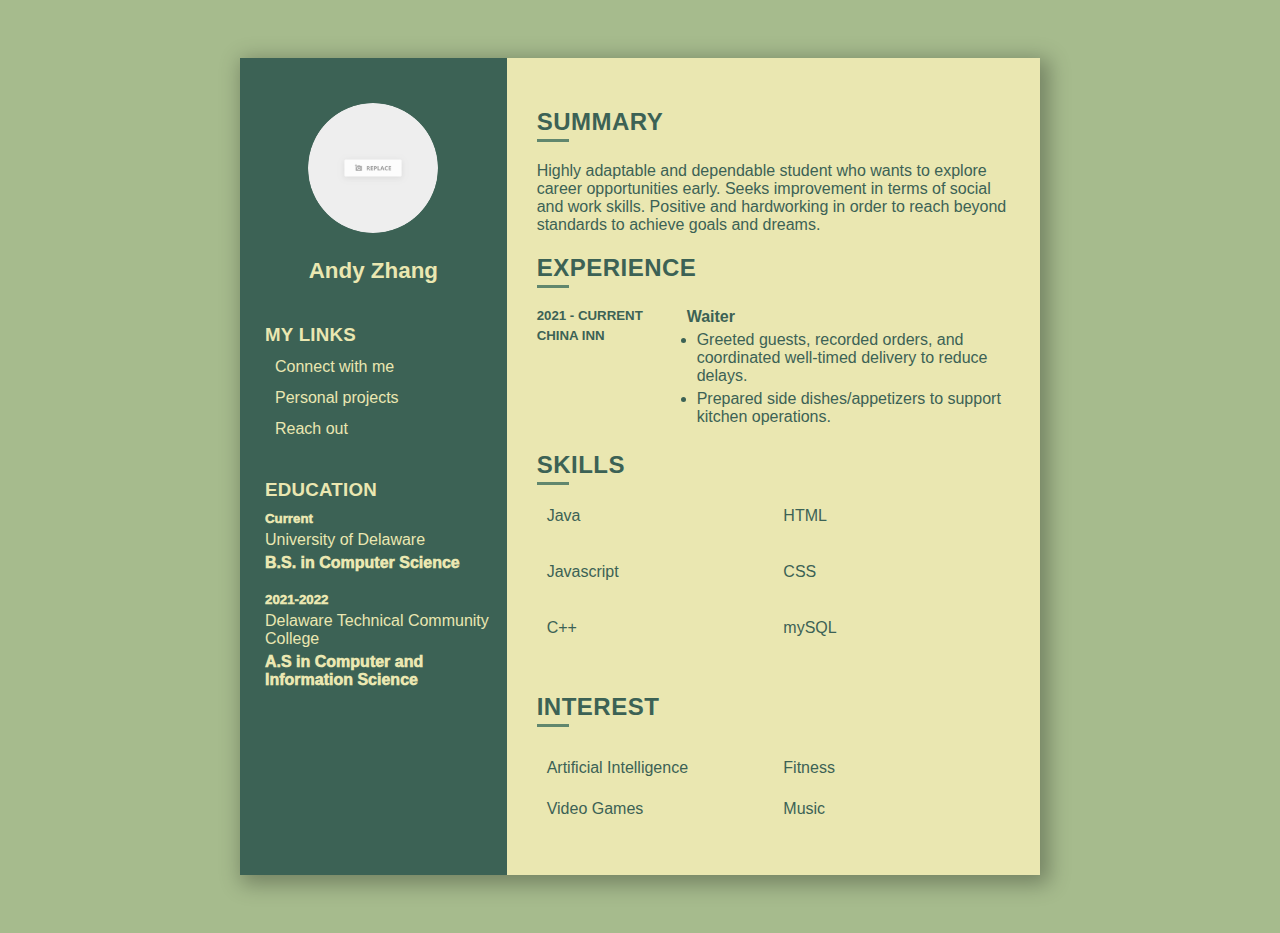
==== index.html @ e6d06d62 "Rename myPage.html to index.html" ====
<!-- Website based on the layout of this video https://www.youtube.com/watch?v=hnjHCmaUVPg&t=540s&ab_channel=OnlineTutorials -->
<!DOCTYPE html>
<html lang="en">
  <head>
    <meta charset="UTF-8" />
    <meta http-equiv="X-UA-Compatible" content="IE=edge" />
    <meta name="discription" content="Andy Zhang's portfolio website" />
    <title>Andy Zhang</title>
    <link
      rel="stylesheet"
      href="https://cdnjs.cloudflare.com/ajax/libs/font-awesome/6.2.1/css/all.min.css"
      integrity="sha512-MV7K8+y+gLIBoVD59lQIYicR65iaqukzvf/nwasF0nqhPay5w/9lJmVM2hMDcnK1OnMGCdVK+iQrJ7lzPJQd1w=="
      crossorigin="anonymous"
      referrerpolicy="no-referrer"
    />
    <link rel="stylesheet" href="styles.css" />
    <script defer src="logic.js"></script>
  </head>
  <body>
    <div class="container">
      <div class="left_side">
        <div class="profile">
          <div class="image_box">
            <img
              src="template.png"
              alt="template.png"
              draggable="false"
            />
          </div>
          <div class="nameOf">
            <h2>Andy Zhang</h2>
          </div>
        </div>
        <div class="contact_information">
          <ul>
            <h3 class="left_title">My Links</h3>
            <li>
              <span class="icon">
                <a
                  class="link"
                  href="https://www.linkedin.com/in/azhang77/"
                  target="_blank"
                >
                  <i class="fa-brands fa-linkedin"></i
                >
              </span>
              <h4 class="icon_text">Connect with me</h4>
            </a>
            </li>
            <li>
              <span class="icon">
                <a
                  class="link"
                  href="https://github.com/azhang777"
                  target="_blank"
                >
                  <i class="fa-brands fa-github"></i
                >
              </span>
              <h4 class="icon_text">Personal projects</h4>
            </a>
            </li>
            <li>
              <span class="icon">
                <a
                  class="link"
                  href="mailto:andyzhanggm@gmail.com?subject=Email Subject&body=Email Body"
                  target="_blank"
                  ><i class="fa-solid fa-envelope"></i
                >
              </span>
              <h4 class="icon_text">Reach out</h4>
            </a> 
            <!-- I want to have text and icon linked. Thats why the a tag looks weird. -->
            </li>
          </ul>
        </div>
        <div class="contact_information education">
          <ul>
            <h3 class="left_title">Education</h3>
            <li>
              <h5>Current</h5>
              <h4>University of Delaware</h4>
              <h4>B.S. in Computer Science</h4>
            </li>
            <li>
              <h5>2021-2022</h5>
              <h4>Delaware Technical Community College</h4>
              <h4>A.S in Computer and Information Science</h4>
            </li>
          </ul>
        </div>
      </div>
      <div class="right_side">
        <div class="summary">
          <h2 class="right_title">Summary</h2>
          <div class="box">
            <p>
              Highly adaptable and dependable student who wants to explore career
              opportunities early. Seeks improvement in terms of social and work
              skills. Positive and hardworking in order to reach beyond standards
              to achieve goals and dreams.
            </p>
          </div>
        </div>
        <div class="work_experience">
          <h2 class="right_title">Experience</h2>
          <div class="box">
            <div class="year_and_company">
              <h5>2021 - Current</h5>
              <h5>China Inn</h5>
            </div>
            <div class="text">
              <h4>Waiter</h4>
              <li>
                Greeted guests, recorded orders, and coordinated well-timed
                delivery to reduce delays.
              </li>
              <li>
                Prepared side dishes/appetizers to support kitchen operations.
              </li>
            </div>
          </div>
        </div>
        <div class="skills">
          <h2 class="right_title">Skills</h2>
          <div class="box">
            <div class="column">
              <ul>
                <li>
                  <span class="icon">
                    <i class="fa-brands fa-java"></i>
                  </span>
                  <h4 class="skills_text" id="java">Java</h4>
                  <div class="skill_level" id="java_level">
                    <div class="percent">
                      <div style="width: 80%"></div>
                    </div>
                  </div>
                </li>
                <li>
                  <span class="icon">
                    <i class="fa-brands fa-js"></i>
                  </span>
                  <h4 class="skills_text" id="javascript">Javascript</h4>
                  <div class="skill_level" id="javascript_level">
                    <div class="percent">
                      <div style="width: 60%"></div>
                    </div>
                  </div>
                </li>
                <li>
                  <span class="icon">
                    <i class="fa-solid fa-code"></i>
                  </span>
                  <h4 class="skills_text" id="cplusplus">C++</h4>
                  <div class="skill_level" id="cplusplus_level">
                    <div class="percent">
                      <div style="width: 60%"></div>
                    </div>
                  </div>
                <!-- I want to have text and icon linked. Thats why the a tag looks weird. -->
                </li>
              </ul>
            </div>
            <div class="column">
              <ul>
                <li>
                  <span class="icon">
                    <i class="fa-brands fa-html5"></i>
                  </span>
                  <h4 class="skills_text" id="html">HTML</h4>
                  <div class="skill_level" id="html_level">
                    <div class="percent">
                      <div style="width: 50%"></div>
                    </div>
                  </div>
                </li>
                <li>
                  <span class="icon">
                    <i class="fa-brands fa-css3-alt"></i>
                  </span>
                  <h4 class="skills_text" id="css">CSS</h4>
                  <div class="skill_level" id="css_level">
                    <div class="percent">
                      <div style="width: 50%"></div>
                    </div>
                  </div>
                </li>
                <li>
                  <span class="icon">
                    <i class="fa-solid fa-database"></i>
                  </span>
                  <h4 class="skills_text" id="mySQL">mySQL</h4>
                  <div class="skill_level" id="mySQL_level">
                    <div class="percent">
                      <div style="width: 40%"></div>
                    </div>
                  </div>
                </li>
              </ul>
            </div>
          </div>
        </div>
        <div class="interest">
            <h2 class="right_title">Interest</h2>
            <ul>
              <li>
                <span class="icon">
                  <i class="fa-solid fa-robot"></i>
                </span>
                <h4 class="icon_text">Artificial Intelligence</h4>
              </li>
              <li>
                <span class="icon">
                  <i class="fa-solid fa-heart"></i>
                </span>
                <h4 class="icon_text">Fitness</h4>
              </li>
              <li>
                <span class="icon">
                  <i class="fa-solid fa-gamepad"></i>
                </span>
                <h4 class="icon_text">Video Games</h4>
              </li>
              <li>
                <span class="icon">
                  <i class="fa-solid fa-music"></i>
                </span>
                <h4 class="icon_text">Music</h4>
              </li>
            </ul>
          </div>
      </div>
    </div>
  </body>
</html>
---- styles.css ----
body {
  /*background: url("");*/
  font-family: Arial, Helvetica, sans-serif;
  background-color: #a6bb8d;
  display: flex;
  justify-content: center;
  align-items: center;
  min-height: 100vh;
}

.container {
  position: relative;
  width: 100%;
  max-width: 800px;
  min-height: 500px;
  background: whitesmoke;
  margin: 50px;
  display: grid;
  grid-template-columns: 1fr 2fr;
  box-shadow: 5px 5px 20px 4px rgba(0, 0, 0, 0.3);
}

.container .left_side {
  color: #eae7b1;
  position: relative;
  background: #3c6255;
  padding: 15px;
}

.link {
  color: inherit;
  text-decoration: none;
}

.profile {
  display: flex;
  flex-direction: column;
  align-items: center;
  padding-top: 30px;
}

.image_box {
  position: relative;
  width: 130px;
  height: 130px;
  border-radius: 50%;
  overflow: hidden;
}

.image_box img {
  width: 100%;
  height: 100%;
  object-fit: contain;
}

.nameOf h2 {
  font-size: 1.4em;
  margin: 25px 0px 0px 0px;
}

.left_title {
  text-transform: uppercase;
  letter-spacing: 0.25px;
  margin: 25px 0px 10px 0px;
}

.contact_information {
  margin: 40px 0px 0px 0px;
}
.contact_information ul {
  position: relative;
  padding-left: 10px;
  margin: 10px 0px 5px 0px;
}

.contact_information ul li {
  position: relative;
  list-style: none;
  margin: 10px 0px;
}

.icon {
  margin-right: 10px;
  font-size: 18px;
  white-space: 20px;
}

.icon_text {
  display: inline;
  font-weight: 100;
}
.education h5 {
  font-weight: 1000;
  margin: 10px 0px 5px 0px;
}

.education h4 {
  margin: 0px 0px 20px 0px;
  font-weight: 1000;
}

.education h4:nth-child(2) {
  margin: 0px 0px 5px 0px;
  font-weight: 400;
}

.container .right_side {
  color: #3c6255;
  position: relative;
  background: #eae7b1;
  padding: 30px;
}

.right_title {
  text-transform: uppercase;
  letter-spacing: 0.5px;
}

.right_title::after {
  content: "";
  display: block;
  width: 32px;
  padding-top: 3px;
  border-bottom: 3px solid #61876e;
}

.box {
  display: flex;
  flex-direction: row;
  margin: 20px 0px;
}

.summary p {
  margin: 0px 0px 0px 0px;
}
.work_experience .box .year_and_company h5 {
  text-transform: uppercase;
  margin: 0px 0px 5px 0px;
  min-width: 150px;
  font-weight: 800;
}

.work_experience .box .text h4 {
  margin: 0px 0px 0px 0px;
}

.work_experience .box .text li {
  margin: 5px 0px 5px 10px;
}

.skills .column {
  float: left;
  width: 50%;
}

.skills .column ul {
  padding: 0px 0px 0px 0px;
  margin: 0px 0px 0px 0px;
}

.skills .column ul li {
  list-style: none;
}

.skills .skills_text {
  display: inline;
  font-weight: 100;
  animation: flash 2s infinite;
  transform-origin: center;
}

@keyframes flash {
  0% {
    transform: scale(1);
    opacity: 1;
  }
  50% {
    transform: scale(0.5);
    opacity: 0.5;
  }
  100% {
    opacity: 1;
    transform: scale(1);
  }
}

@keyframes fadeIn {
  from {
    opacity: 0;
  }
  to {
    opacity: 1;
  }
}

.skills .skill_level {
  margin: 10px 0px 10px 0px;
  display: block;
  max-width: 200px;
  opacity: 0;
}

.skills .skill_level.appear {
  animation: fadeIn 0.5s;
  animation-fill-mode: forwards;
  animation-iteration-count: 1;
}

.skills .skill_level .percent {
  display: block;
  position: relative;
  width: 100%;
  height: 15px;
  border-radius: 50px;
  background: whitesmoke;
}

.skills .skill_level .percent div {
  border-radius: 50px;
  position: absolute;
  top: 0;
  left: 0;
  height: 100%;
  background: #a6bb8d;
}

.interest ul {
  display: grid;
  grid-template-columns: repeat(2, 1fr);
  padding: 0px 0px 0px 0px;
}

.interest ul li {
  list-style: none;
  padding: 10px 10px 10px 0px;
}
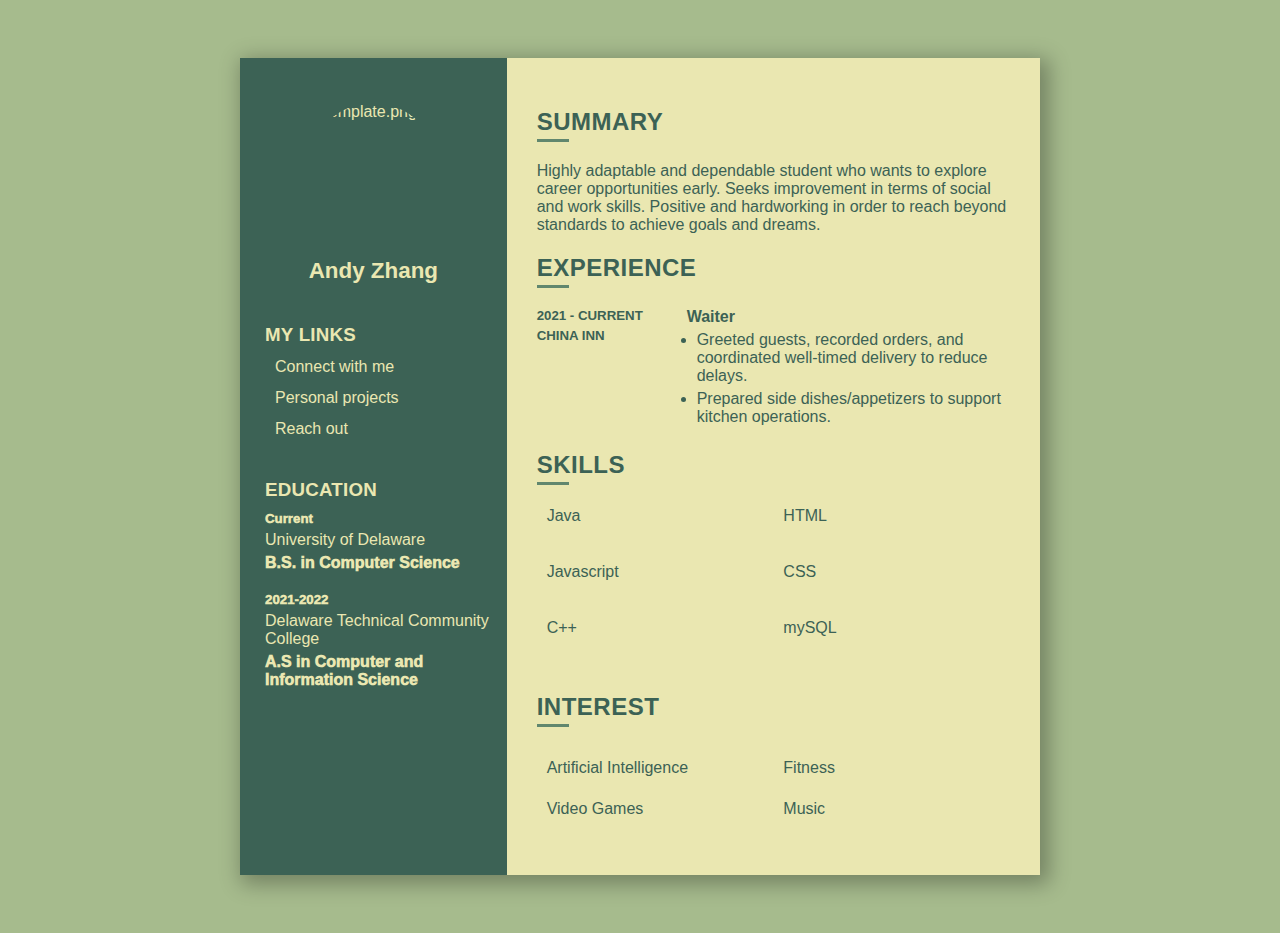
==== commit 59b33d08: "14" ====
--- a/index.html
+++ b/index.html
@@ -22,7 +22,7 @@
         <div class="profile">
           <div class="image_box">
             <img
-              src="template.png"
+              src="profile.png"
               alt="template.png"
               draggable="false"
             />
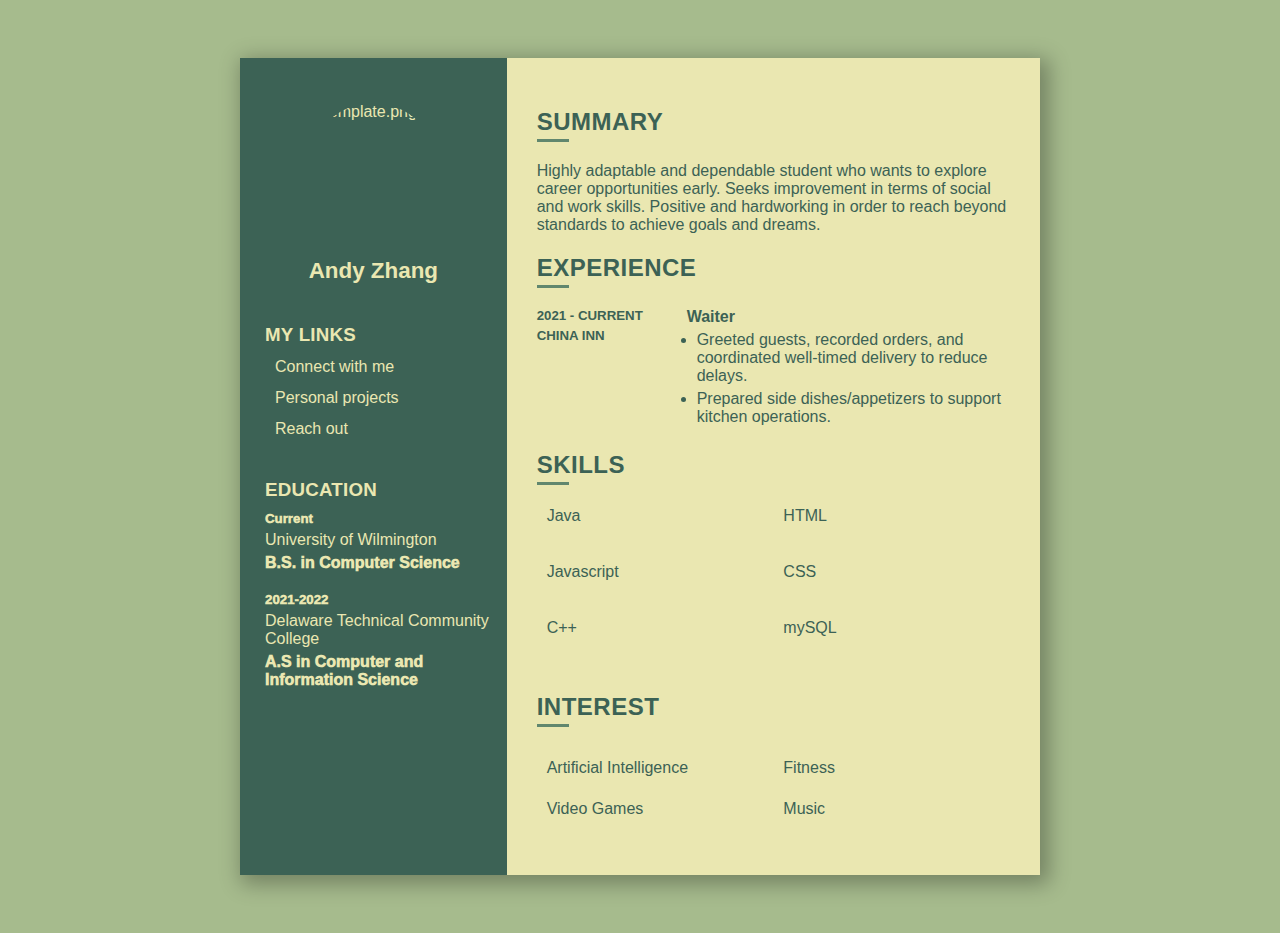
==== commit 5f98565f: "Final" ====
--- a/index.html
+++ b/index.html
@@ -80,7 +80,7 @@
             <h3 class="left_title">Education</h3>
             <li>
               <h5>Current</h5>
-              <h4>University of Delaware</h4>
+              <h4>University of Wilmington</h4>
               <h4>B.S. in Computer Science</h4>
             </li>
             <li>
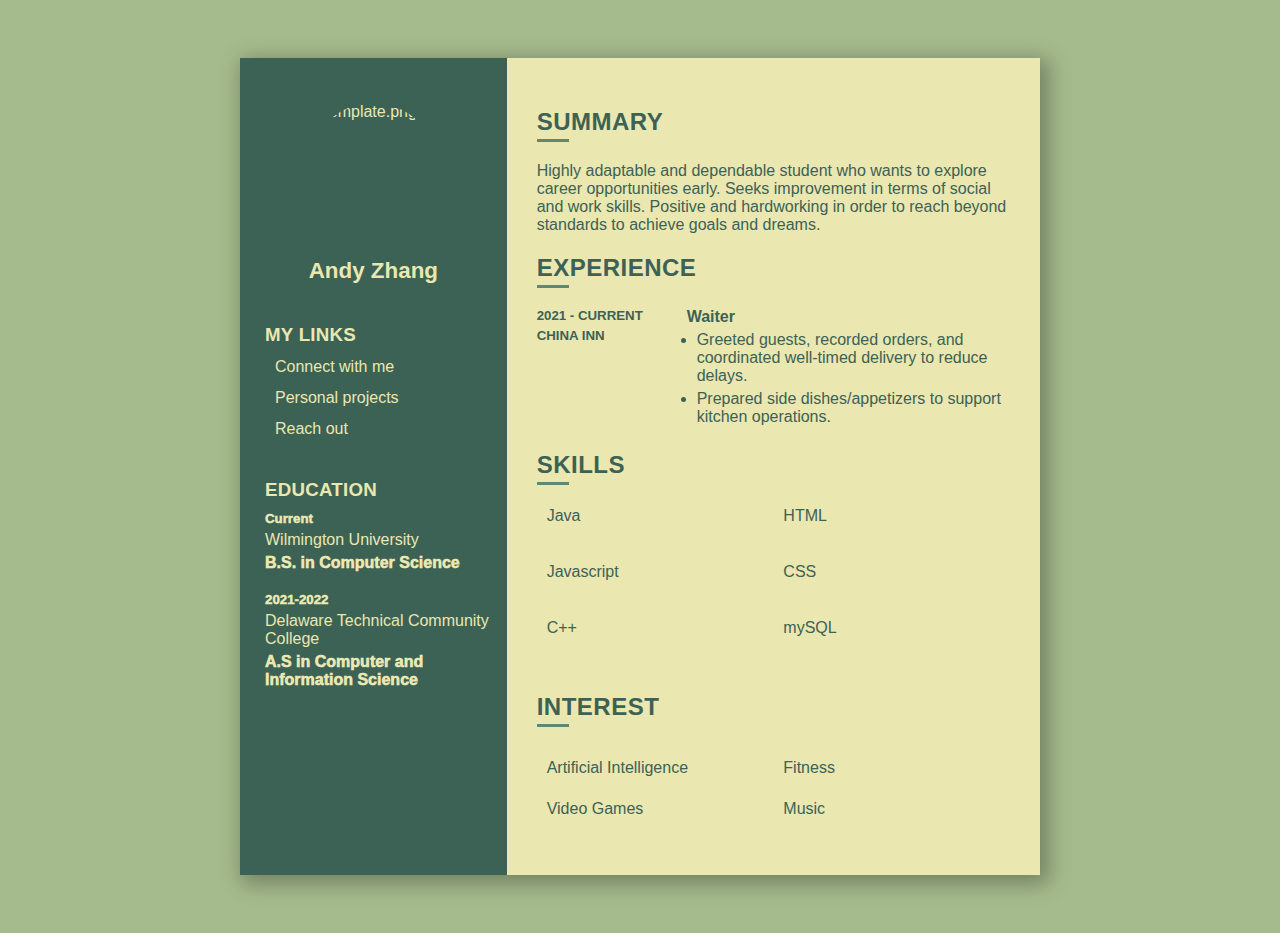
==== commit 1f38863e: "Update index.html" ====
--- a/index.html
+++ b/index.html
@@ -80,7 +80,7 @@
             <h3 class="left_title">Education</h3>
             <li>
               <h5>Current</h5>
-              <h4>University of Wilmington</h4>
+              <h4>Wilmington University</h4>
               <h4>B.S. in Computer Science</h4>
             </li>
             <li>
